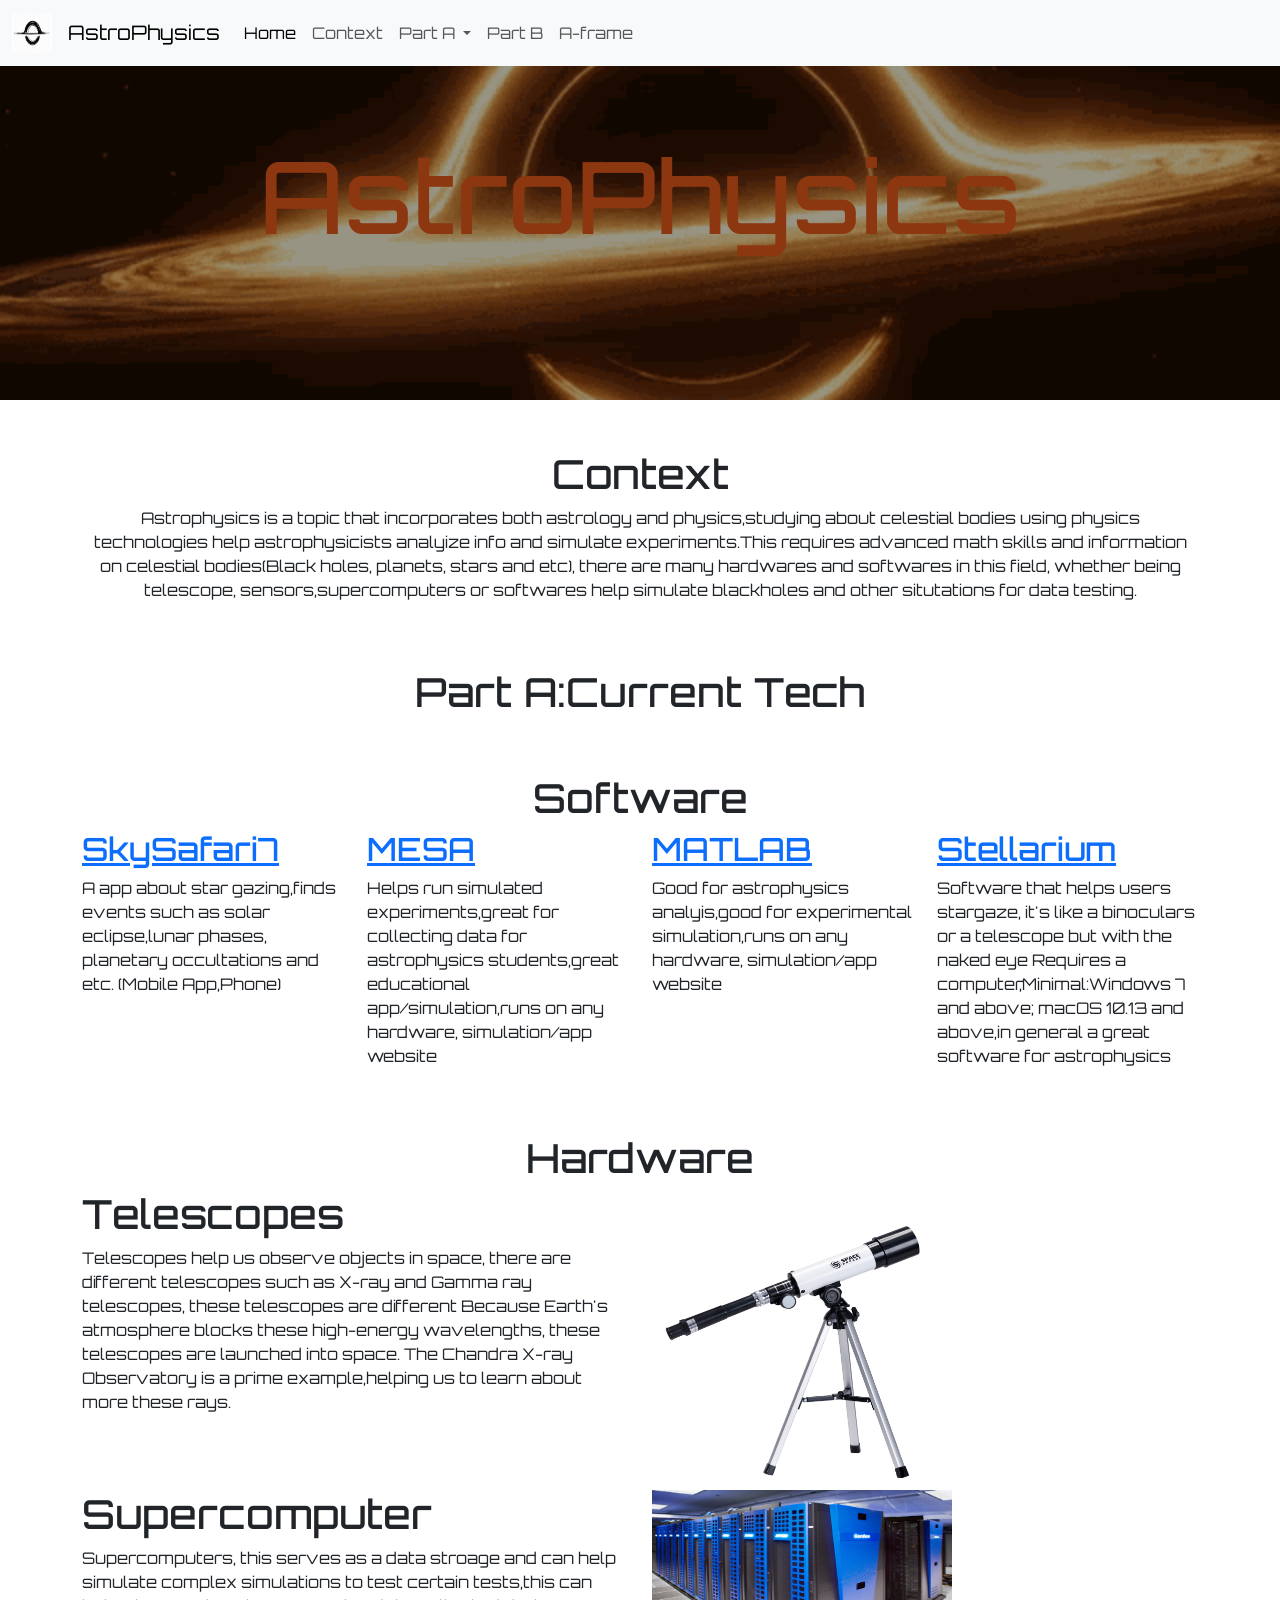
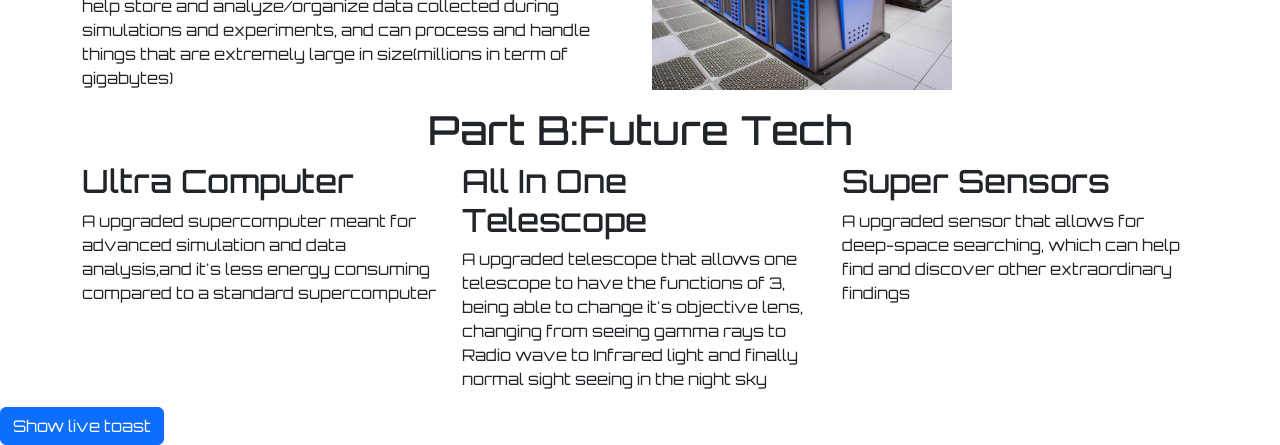
==== index.html @ 97df1da5 "Sun, May 10, 2026, 9:29 PM -04:00" ====
<!DOCTYPE html>
<html>
    <head>
        <!-- Required meta tags -->
        <meta charset="utf-8">
        <meta name="viewport" content="width=device-width, initial-scale=1">
        <script src="https://aframe.io/releases/1.7.1/aframe.min.js"></script>
        <link href="https://cdn.jsdelivr.net/npm/bootstrap@5.3.0-alpha1/dist/css/bootstrap.min.css" rel="stylesheet" />
        <link href="style.css" rel="stylesheet" type="text/css" />
       <link rel="preconnect" href="https://fonts.googleapis.com">
<link rel="preconnect" href="https://fonts.gstatic.com" crossorigin>
<link href="https://fonts.googleapis.com/css2?family=Orbitron:wght@400..900&display=swap" rel="stylesheet">
        <style>
            /* CSS */

        </style>

        <title>Title</title>
    </head>
    <body>
        <nav class="navbar fixed-top navbar-expand-lg navbar-light bg-light">
  <div class="container-fluid">
    <a class="navbar-brand" href="#">
      <img src="blackholeimage.jpg" alt="" width="40" height="40">
    </a>
    <a class="navbar-brand" href="#">AstroPhysics</a>
    <button class="navbar-toggler" type="button" data-bs-toggle="collapse" data-bs-target="#navbarNav" aria-controls="navbarNav" aria-expanded="false" aria-label="Toggle navigation">
      <span class="navbar-toggler-icon"></span>
    </button>
    <div class="collapse navbar-collapse" id="navbarNav">
      <ul class="navbar-nav">
        <li class="nav-item">
          <a class="nav-link active" aria-current="page" href="#home">Home</a>
        </li>
        <li class="nav-item">
          <a class="nav-link" href="#context">Context</a>
        </li>
         <li class="nav-item dropdown">
          <a class="nav-link dropdown-toggle" href="#" id="navbarDropdown" role="button" data-bs-toggle="dropdown" aria-expanded="false">
            Part A
          </a>
          <ul class="dropdown-menu" aria-labelledby="navbarDropdown">
            <li><a class="dropdown-item" href="#software">Softwares</a></li>
            <li><a class="dropdown-item" href="#hardware">Hardwares</a></li>


          </ul>
        </li>
          <li class="nav-item">
          <a class="nav-link" href="#PartB">Part B</a>
        </li>
           <li class="nav-item">
          <a class="nav-link" href="a-frame.html">A-frame</a>
        </li>
      </ul>

    </div>
  </div>
</nav>
<div class = "home" id="home">
<h1 class="title">AstroPhysics</h1>



</div>

<div class="container-fluid context">
  <div class="container text-center">
<h1 id="context">Context</h1>
<p>
Astrophysics is a topic that incorporates both astrology and physics,studying about celestial bodies using physics technologies help astrophysicists analyize info and simulate experiments.This requires advanced math skills and information on celestial bodies(Black holes, planets, stars and etc), there are many hardwares and softwares in this field, whether being telescope, sensors,supercomputers or softwares help simulate blackholes and other situtations for data testing.
</p>


  </div>
</div>

<div class="container-fluid " >
 <div class="container">
<h1 class="text-center">Part A:Current Tech</h1>
  <h1 class="text-center" id="software">Software</h1>
  <div class="row">
  <div class="col-sm-6 col-lg-3">
<h2>
<a href="https://skysafariastronomy.com/">SkySafari7</a>
</h2>
<p>A app about star gazing,finds events such as solar eclipse,lunar phases, planetary occultations and etc.
(Mobile App,Phone)</p>
  </div>
<div class="col-sm-6 col-lg-3">
<h2>
<a href="https://mesastar.org/">MESA</a>
</h2>
<p>Helps run simulated experiments,great for collecting data for astrophysics students,great educational app/simulation,runs on any hardware, simulation/app website</p>
  </div>
  <div class="col-sm-6 col-lg-3">
<h2>
<a href="https://www.mathworks.com/matlabcentral/fileexchange/69815-astronomy-astrophysics-toolbox-for-matlab-maat">MATLAB</a>
</h2>
<p>Good for astrophysics analyis,good for experimental simulation,runs on any hardware, simulation/app website
</p>

  </div>
  <div class="col-sm-6 col-lg-3">
<h2>
<a href="https://stellarium.org/">Stellarium</a>
</h2>
<p>Software that helps users stargaze, it's like a binoculars or a telescope but with the naked eye
Requires a computer,Minimal:Windows 7 and above; macOS 10.13 and above,in general a great software for astrophysics

</p>

  </div>

</div>

 </div>
</div>
<div class="container-fluid">
  <div class="container">
    <h1 class="text-center" id="hardware">Hardware</h1>
<div class="row">

  <div class="col-sm-12 col-lg-6">
<h1>Telescopes</h1>
  <p>
  Telescopes help us observe objects in space, there are different telescopes such as X-ray and Gamma ray telescopes, these telescopes are different Because Earth's atmosphere blocks these high-energy wavelengths, these telescopes are launched into space. The Chandra X-ray Observatory is a prime example,helping us to learn about more these rays.
</p>

</div>
 <div class="col-sm-12 col-lg-6">
<img class="telescope" src="telescope.jpg" alt="Telescope">
 </div>
  <div class="col-sm-12 col-lg-6">
<h1>Supercomputer</h1>
  <p>
  Supercomputers, this serves as a data stroage and can help simulate complex simulations to test certain tests,this can help store and analyze/organize data collected during simulations and experiments, and can process and handle things that are extremely large in size(millions in term of gigabytes)
</p>
</div>
<div class="col-sm-12 col-lg-6">
<img class="supercomputer" src="supercomputer.jpg" alt="supercomputer">
 </div>
</div>
</div>
 </div>
</div>

<div class="container-fluid">
  <div class="container">
    <h1 class="titleB" id="PartB">Part B:Future Tech</h1>
<div class="row">
<div class="col-sm-12 col-lg-4">
  <h2>Ultra Computer</h2>
  <p>
    A upgraded supercomputer meant for advanced simulation and data analysis,and it's less energy consuming compared to a standard supercomputer
  </p>
</div>
<div class="col-sm-12 col-lg-4">
  <h2>All In One Telescope</h2>
  <p>
    A upgraded telescope that allows one telescope to have the functions of 3, being able to change it's objective lens, changing from seeing gamma rays to Radio wave to Infrared light and finally normal sight seeing in the night sky
  </p>
</div>
<div class="col-sm-12 col-lg-4">
  <h2>Super Sensors</h2>
  <p>
   A upgraded sensor that allows for deep-space searching, which can help find and discover other extraordinary findings
  </p>
</div>


   </div>
 </div>
</div>
<button type="button" class="btn btn-primary" id="liveToastBtn">Show live toast</button>

<div class="toast-container position-fixed bottom-0 end-0 p-3">
  <div id="liveToast" class="toast" role="alert" aria-live="assertive" aria-atomic="true">
    <div class="toast-header">
      <img src="..." class="rounded me-2" alt="...">
      <strong class="me-auto">Bootstrap</strong>
      <small>11 mins ago</small>
      <button type="button" class="btn-close" data-bs-dismiss="toast" aria-label="Close"></button>
    </div>
    <div class="toast-body">
      Hello, world! This is a toast message.
    </div>
  </div>
</div>

<div class="toast" role="alert" aria-live="assertive" aria-atomic="true">
  <div class="toast-body">
    Hello, world! This is a toast message.
    <div class="mt-2 pt-2 border-top">
      <button type="button" class="btn btn-primary btn-sm">Take action</button>
      <button type="button" class="btn btn-secondary btn-sm" data-bs-dismiss="toast">Close</button>
    </div>
  </div>
</div>

<!-- HTML -->


        <script src="https://cdn.jsdelivr.net/npm/bootstrap@5.3.0-alpha1/dist/js/bootstrap.bundle.min.js"></script>
        <!-- <script src="script.js"></script> -->
        <script>
            // JS


        </script>
    </body>
</html>
---- style.css ----
.home {
  background-size: cover;
  background-position: center;
  height: 400px;
  display: flex;
  flex-direction: column;
  justify-content: center;
  align-items: center;
  color: white;
  text-align: center;
    filter: brightness(60%);
background-image: url('blackhole.gif');
}

body{
  font-family: "Orbitron", sans-serif;
  font-optical-sizing: auto;
  font-weight: <50>;
  font-style: normal;

}

.title{
font-size:100px;
color:#ea5b1b;

}

.text-center {
  text-align:center;
  padding-top:50px;
}

.telescope{
width:300px;
height:300px;
}

.supercomputer{
width:300px;
height:200px;
}
 .titleB{
text-align:center;

 }
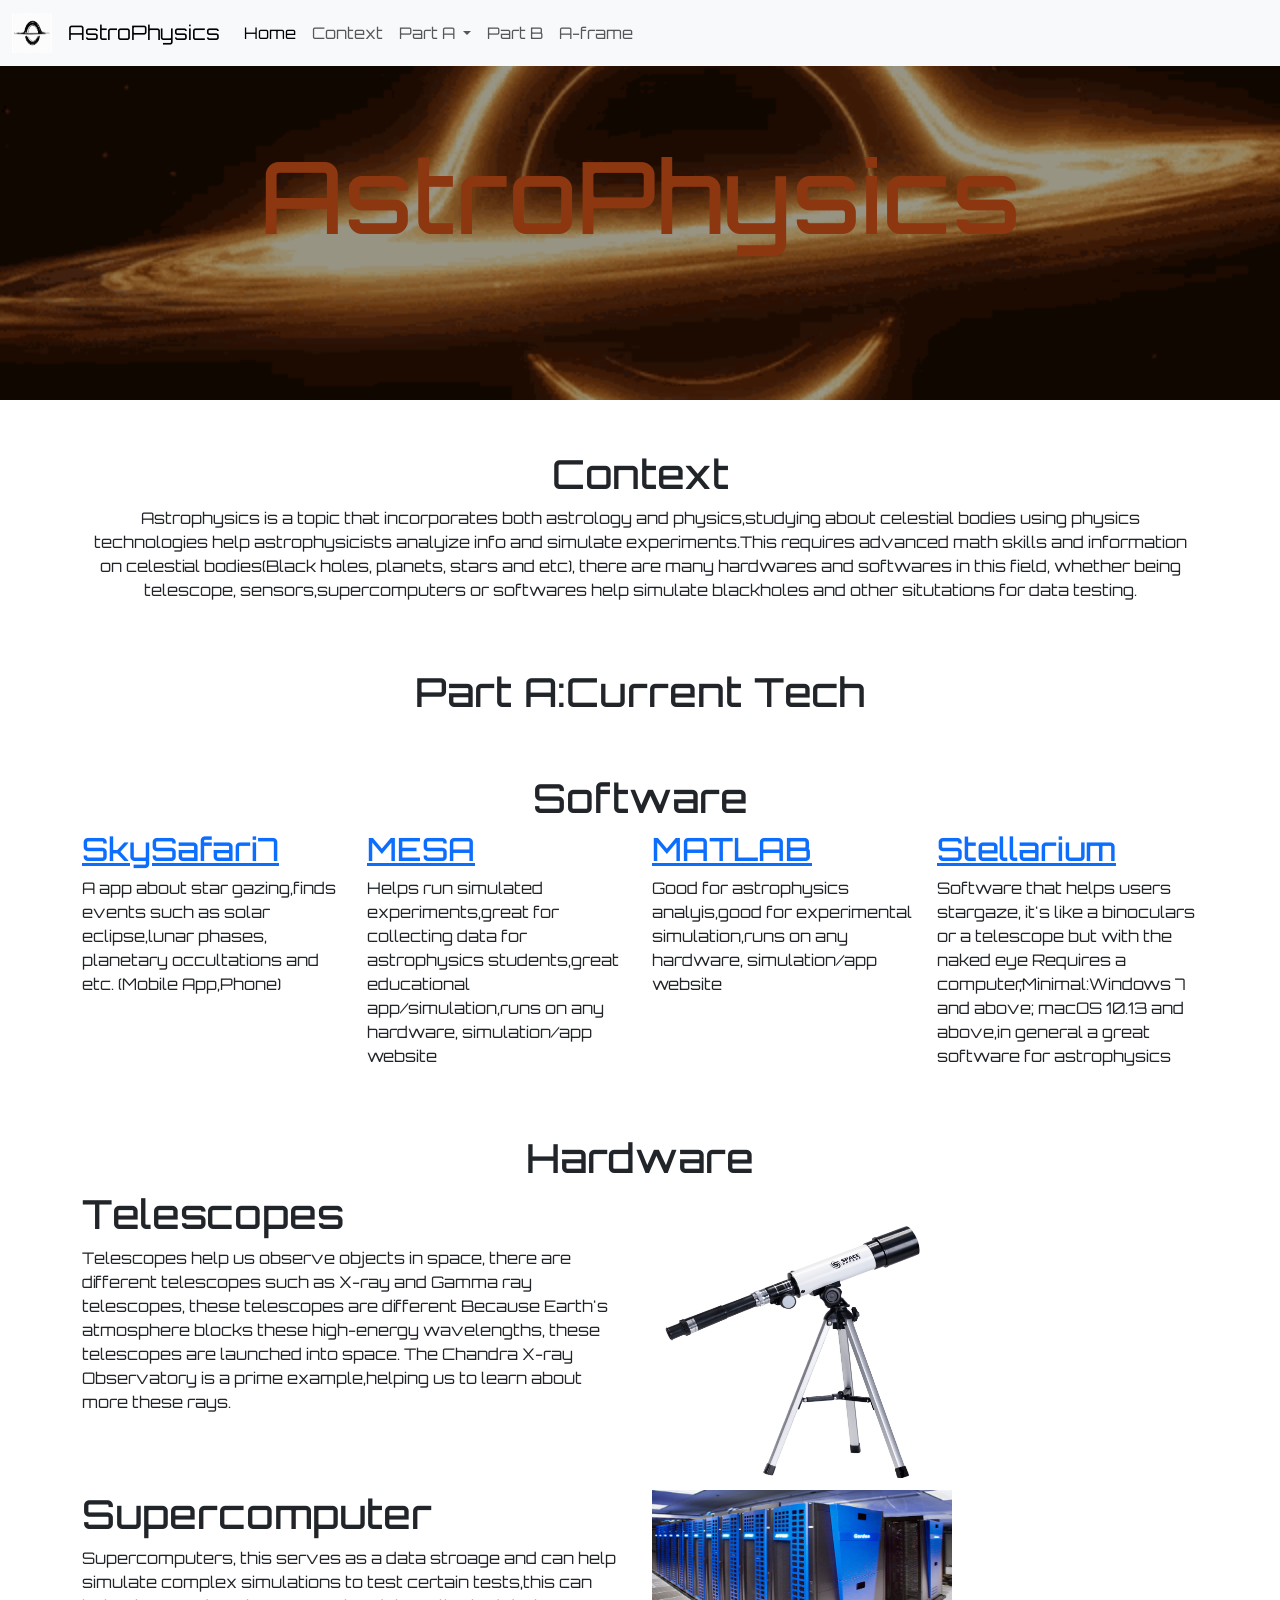
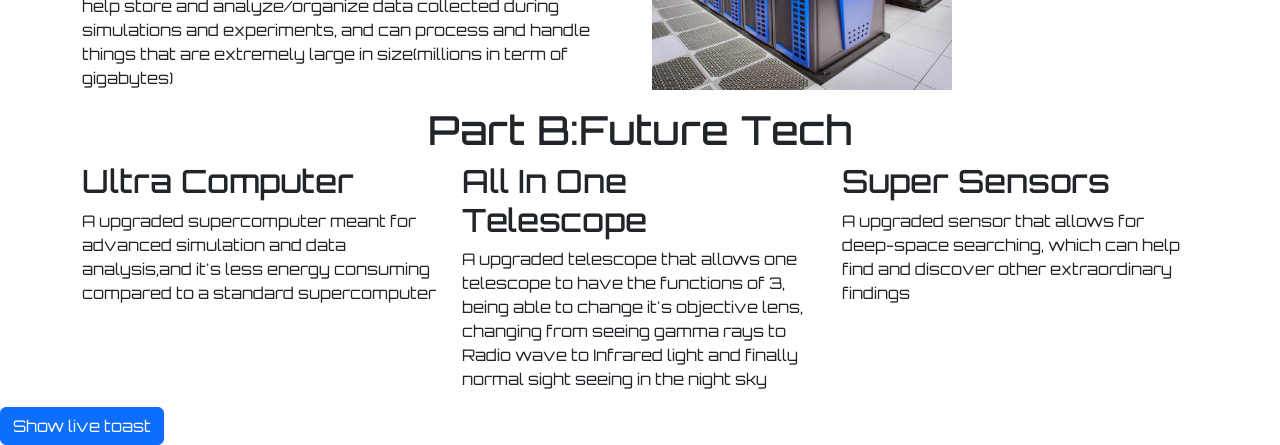
==== commit 800c8b00: "Sun, May 10, 2026, 9:30 PM -04:00" ====
--- a/index.html
+++ b/index.html
@@ -198,6 +198,7 @@
   </div>
 </div>
 
+
 <!-- HTML -->
 
 
@@ -205,7 +206,15 @@
         <!-- <script src="script.js"></script> -->
         <script>
             // JS
-
+const toastTrigger = document.getElementById('liveToastBtn')
+const toastLiveExample = document.getElementById('liveToast')
+
+if (toastTrigger) {
+  const toastBootstrap = bootstrap.Toast.getOrCreateInstance(toastLiveExample)
+  toastTrigger.addEventListener('click', () => {
+    toastBootstrap.show()
+  })
+}
 
         </script>
     </body>
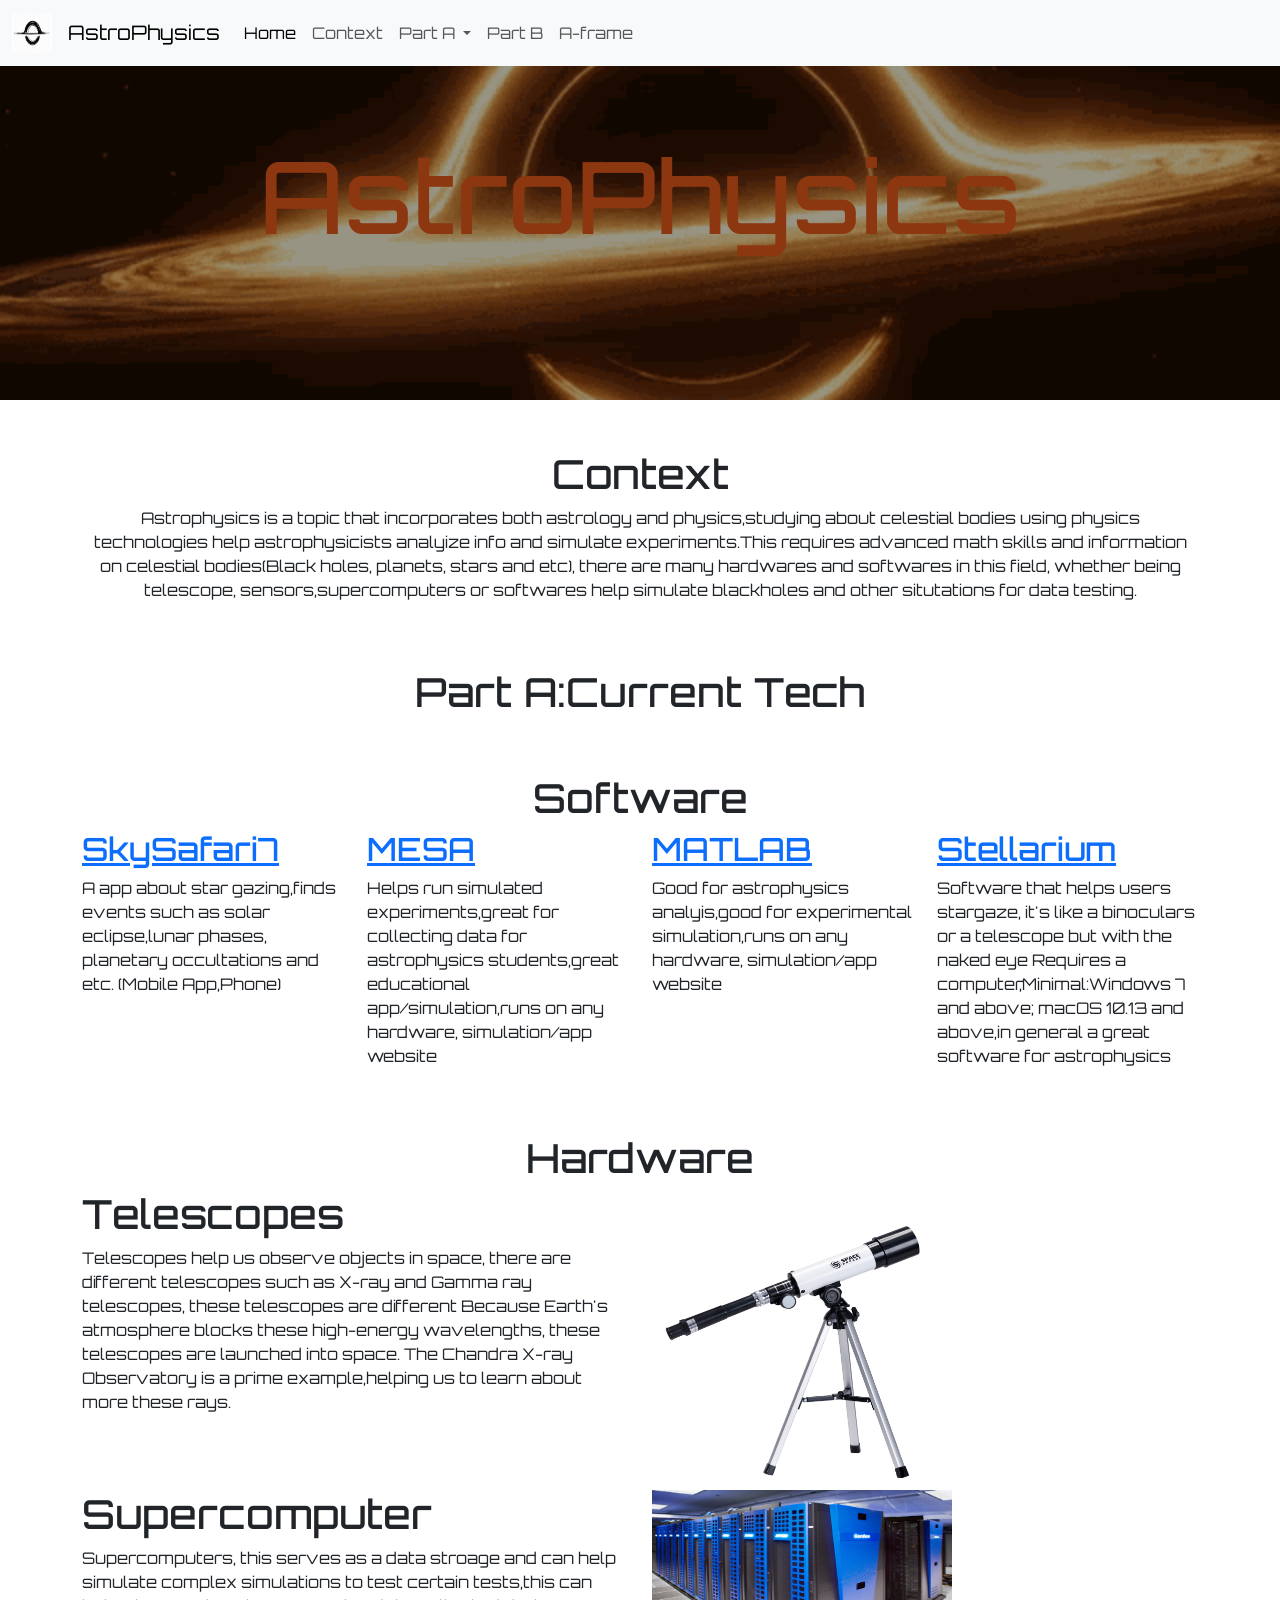
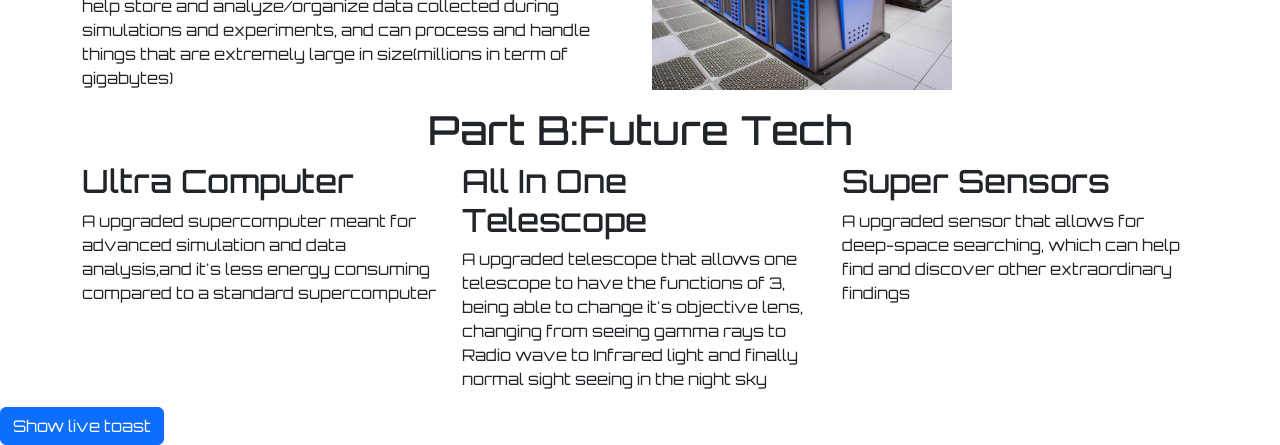
==== commit a589f5a5: "Sun, May 10, 2026, 9:31 PM -04:00" ====
--- a/index.html
+++ b/index.html
@@ -182,13 +182,7 @@
       <small>11 mins ago</small>
       <button type="button" class="btn-close" data-bs-dismiss="toast" aria-label="Close"></button>
     </div>
-    <div class="toast-body">
-      Hello, world! This is a toast message.
-    </div>
-  </div>
-</div>
-
-<div class="toast" role="alert" aria-live="assertive" aria-atomic="true">
+    <div class="toast" role="alert" aria-live="assertive" aria-atomic="true">
   <div class="toast-body">
     Hello, world! This is a toast message.
     <div class="mt-2 pt-2 border-top">
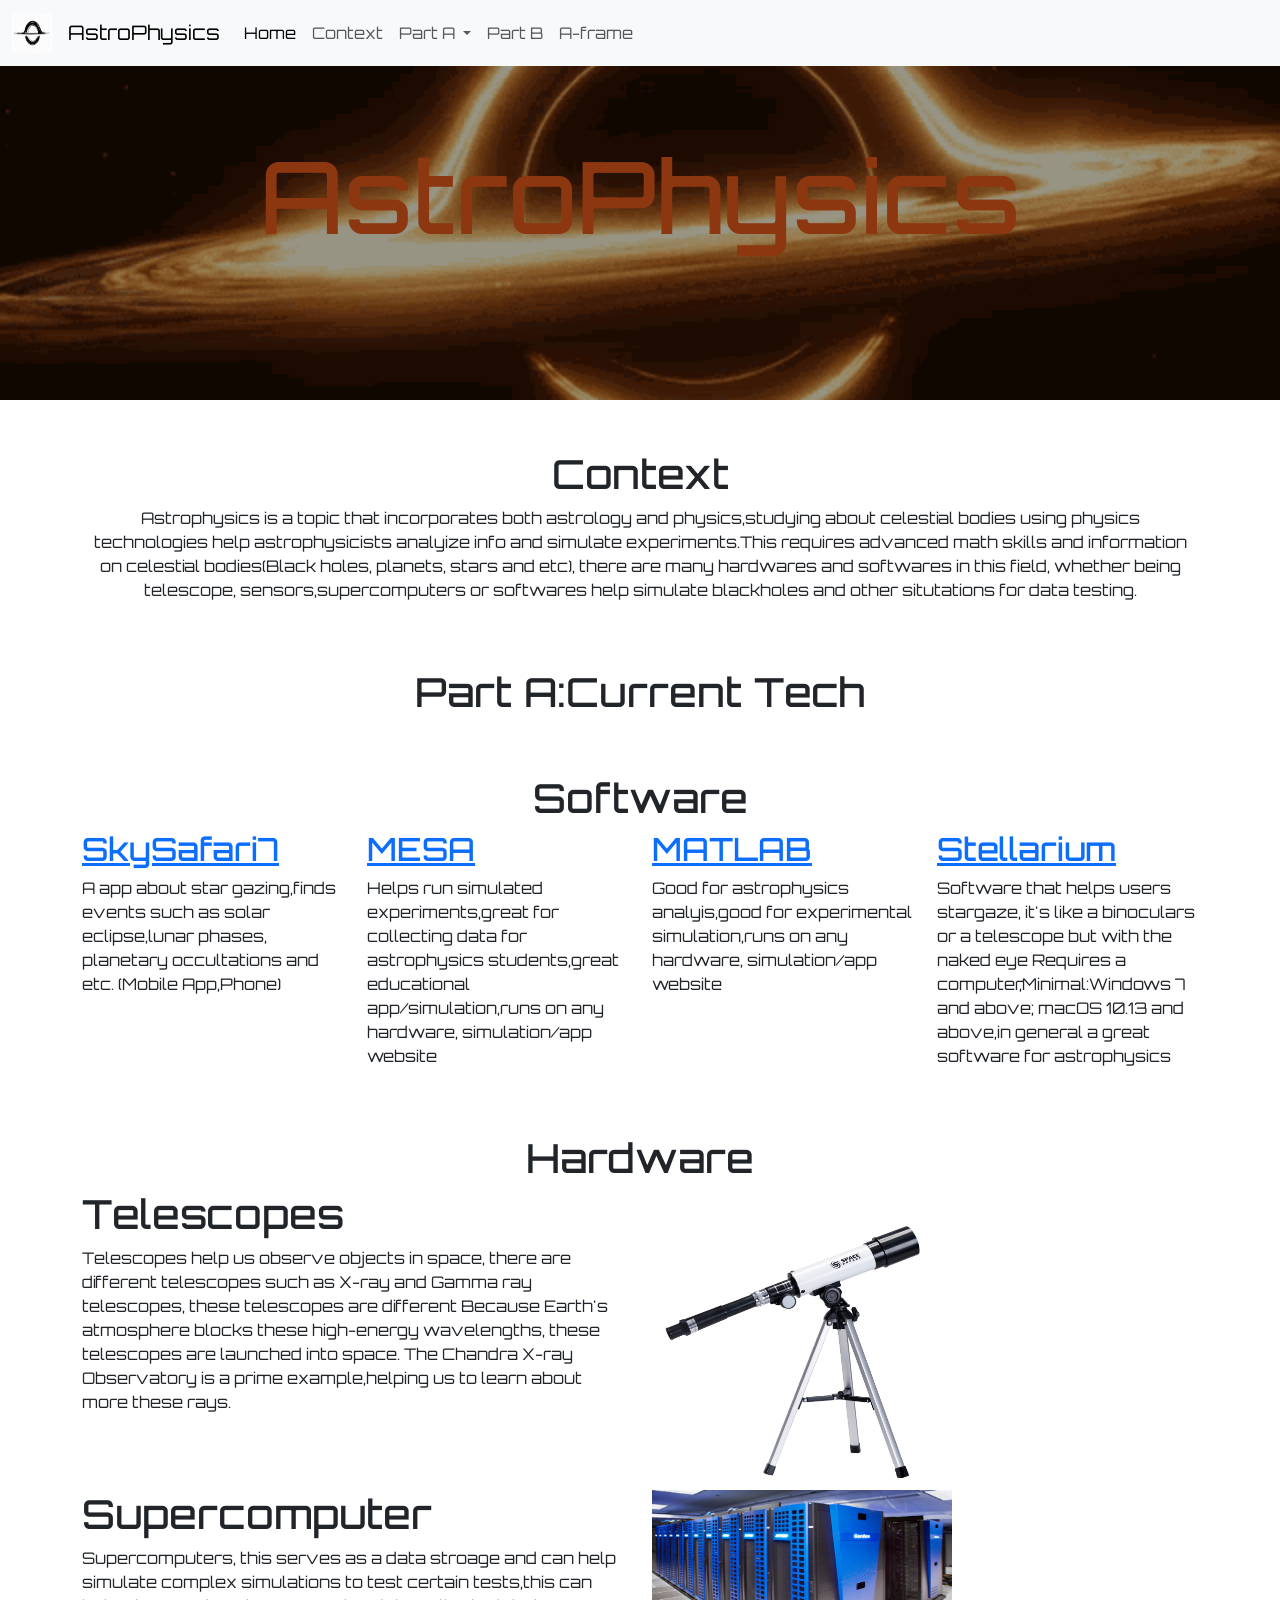
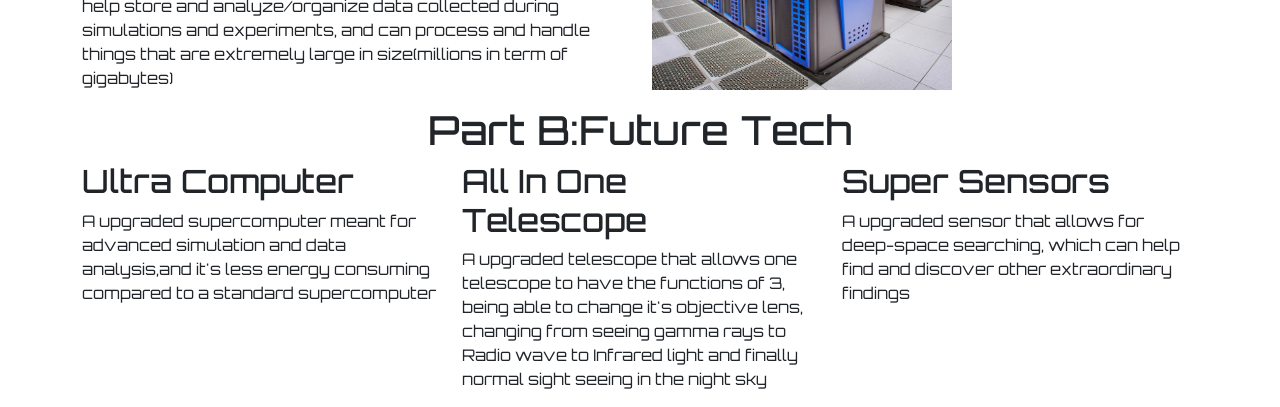
==== commit f3d60382: "Sun, May 10, 2026, 9:35 PM -04:00" ====
--- a/index.html
+++ b/index.html
@@ -172,25 +172,7 @@
    </div>
  </div>
 </div>
-<button type="button" class="btn btn-primary" id="liveToastBtn">Show live toast</button>
 
-<div class="toast-container position-fixed bottom-0 end-0 p-3">
-  <div id="liveToast" class="toast" role="alert" aria-live="assertive" aria-atomic="true">
-    <div class="toast-header">
-      <img src="..." class="rounded me-2" alt="...">
-      <strong class="me-auto">Bootstrap</strong>
-      <small>11 mins ago</small>
-      <button type="button" class="btn-close" data-bs-dismiss="toast" aria-label="Close"></button>
-    </div>
-    <div class="toast" role="alert" aria-live="assertive" aria-atomic="true">
-  <div class="toast-body">
-    Hello, world! This is a toast message.
-    <div class="mt-2 pt-2 border-top">
-      <button type="button" class="btn btn-primary btn-sm">Take action</button>
-      <button type="button" class="btn btn-secondary btn-sm" data-bs-dismiss="toast">Close</button>
-    </div>
-  </div>
-</div>
 
 
 <!-- HTML -->
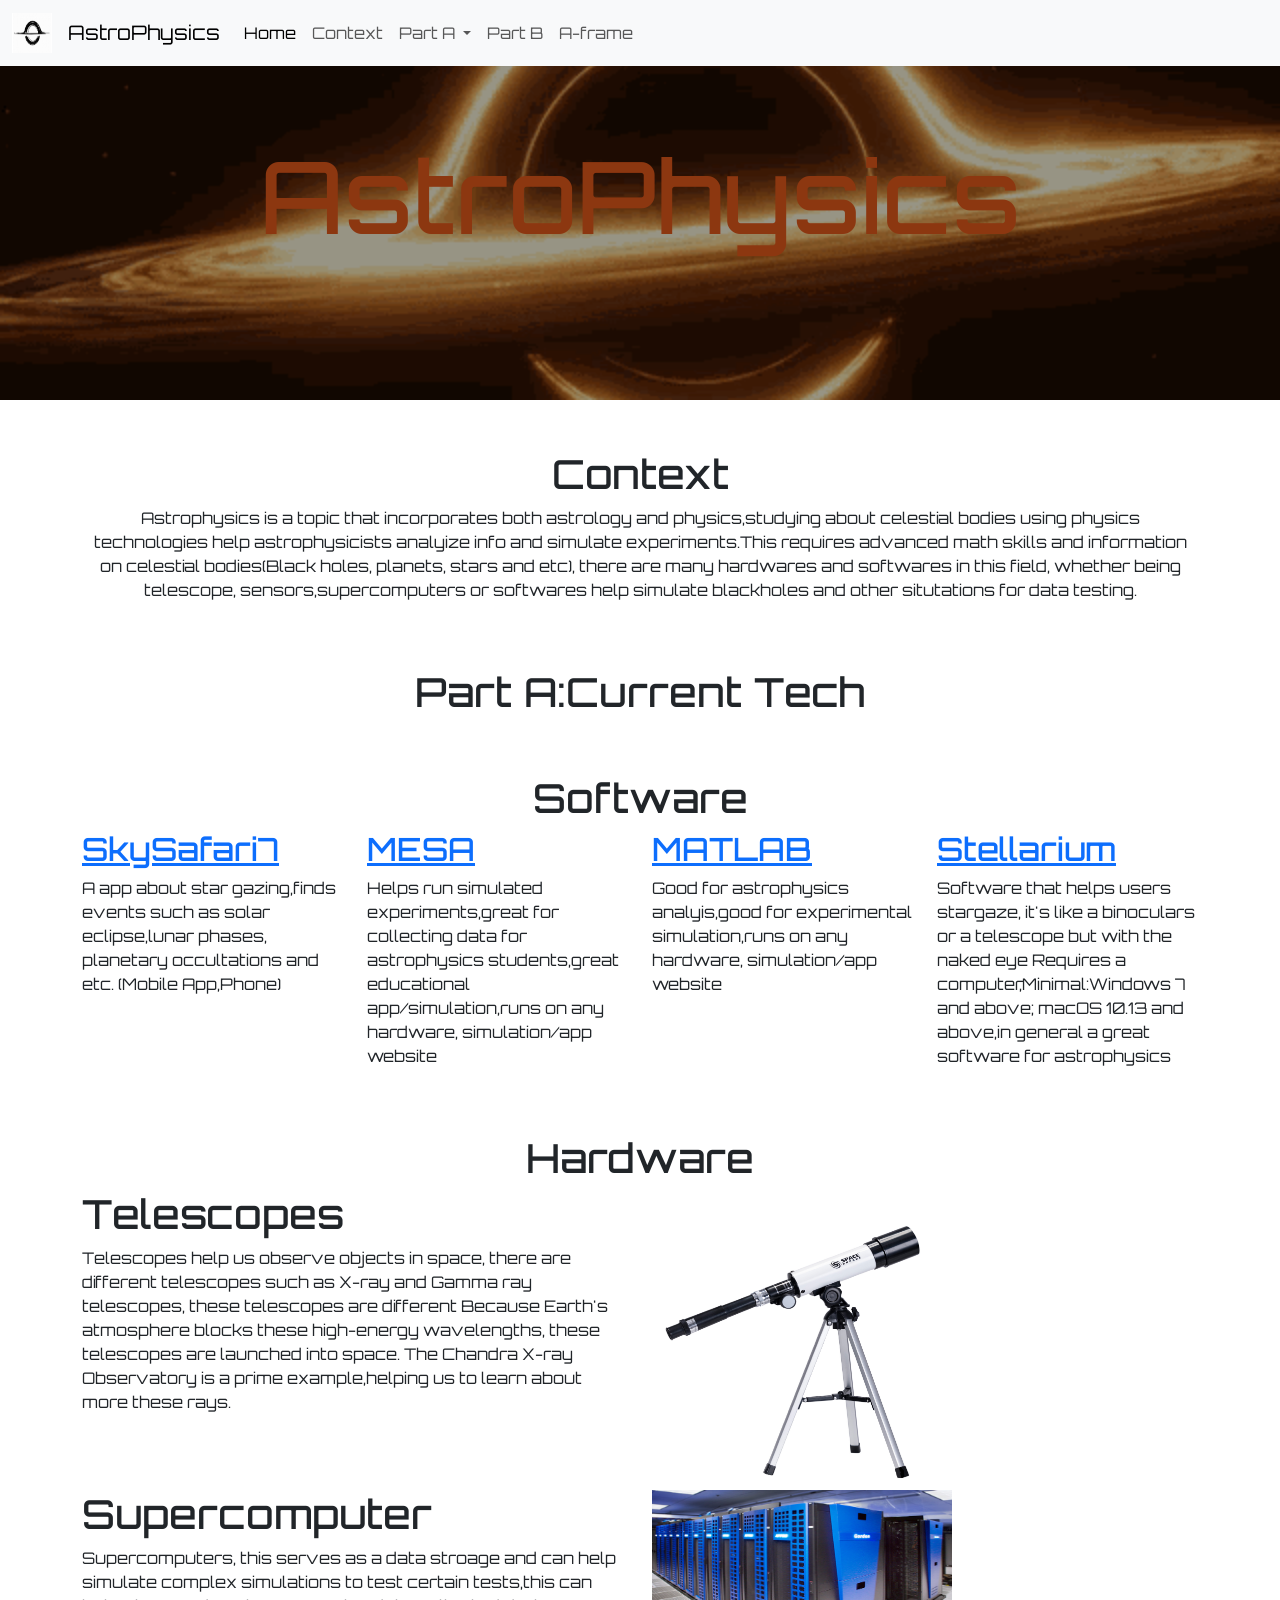
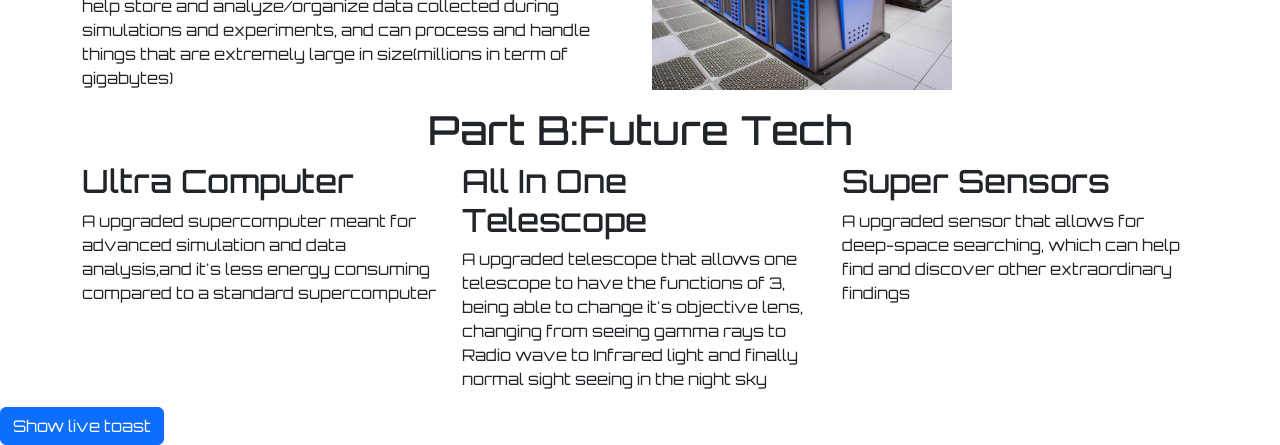
==== commit be37d705: "Sun, May 10, 2026, 9:37 PM -04:00" ====
--- a/index.html
+++ b/index.html
@@ -172,7 +172,21 @@
    </div>
  </div>
 </div>
-
+<button type="button" class="btn btn-primary" id="liveToastBtn">Show live toast</button>
+
+<div class="toast-container position-fixed bottom-0 end-0 p-3">
+  <div id="liveToast" class="toast" role="alert" aria-live="assertive" aria-atomic="true">
+    <div class="toast-header">
+      <img src="..." class="rounded me-2" alt="...">
+      <strong class="me-auto">Bootstrap</strong>
+      <small>Just now</small>
+      <button type="button" class="btn-close" data-bs-dismiss="toast" aria-label="Close"></button>
+    </div>
+    <div class="toast-body">
+      If you enjoyed this project please consider checking out my other <a href="">Projects</a>
+    </div>
+  </div>
+</div>
 
 
 <!-- HTML -->
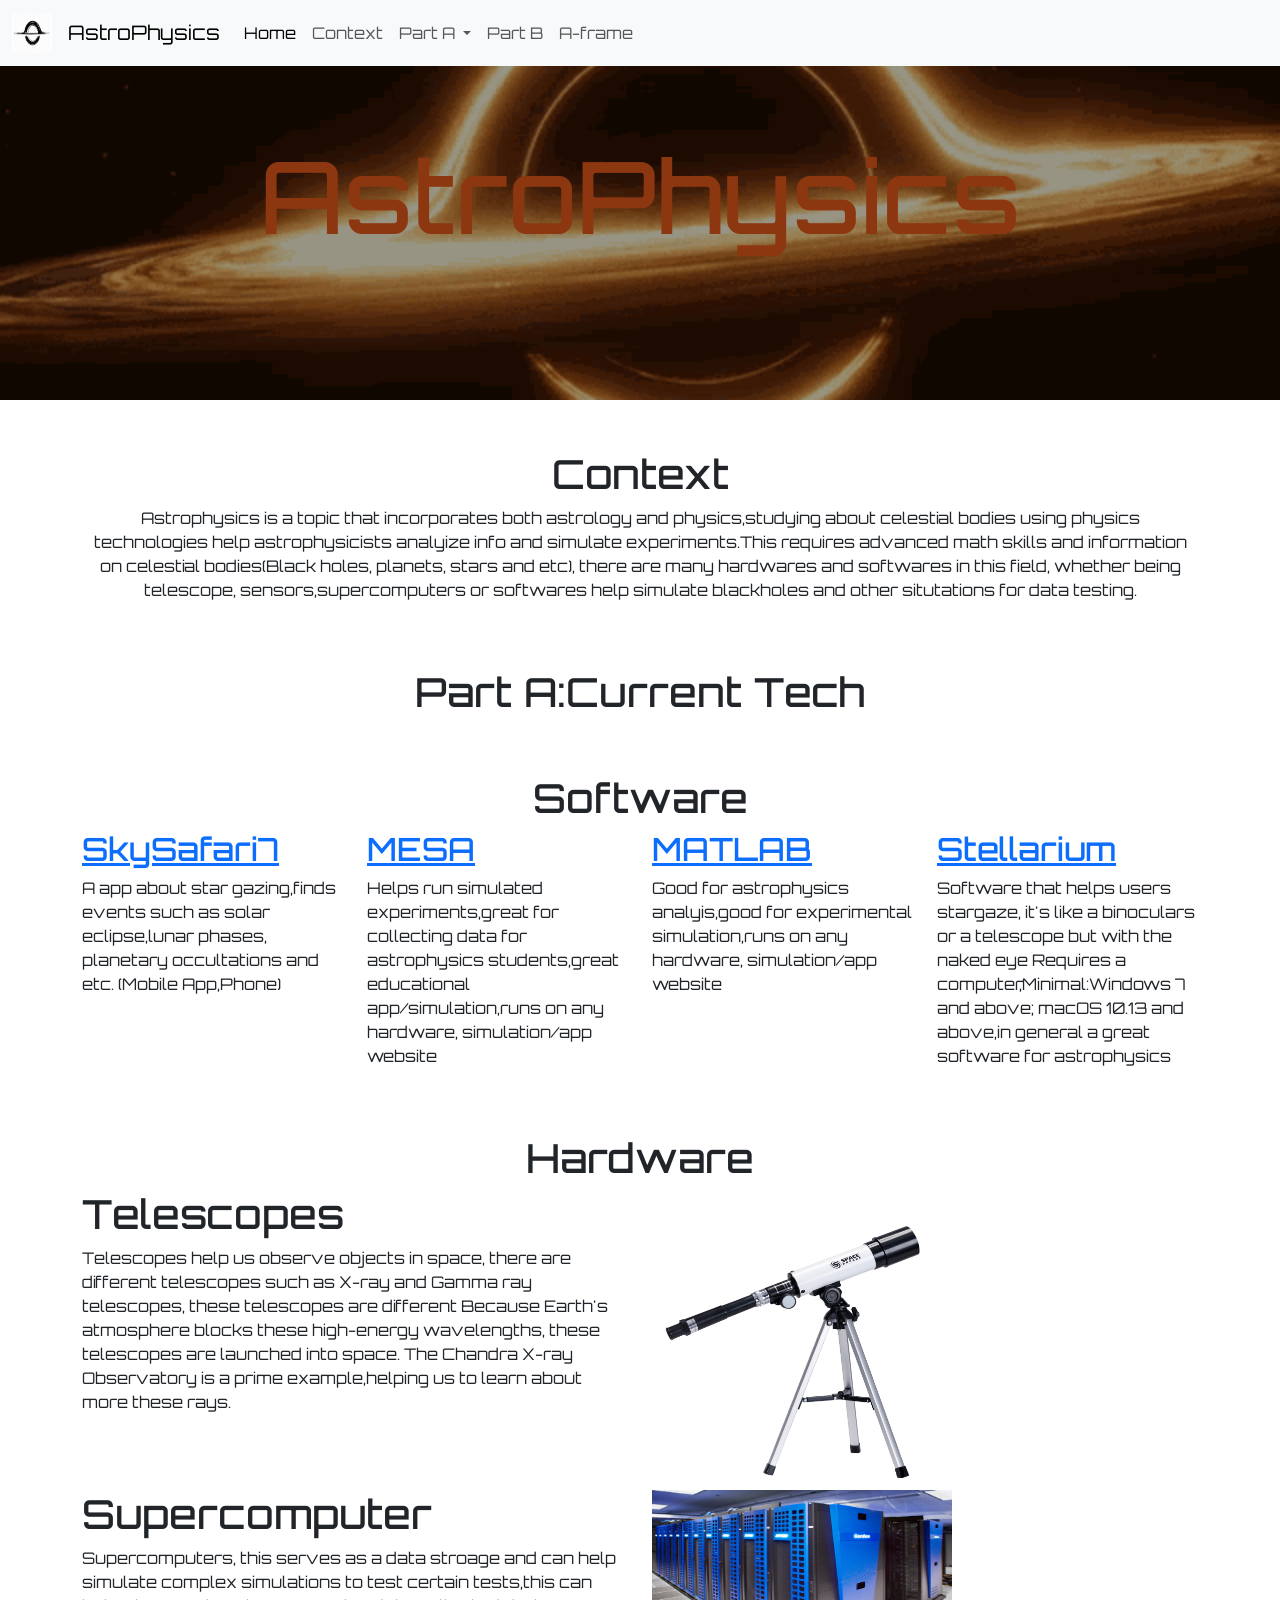
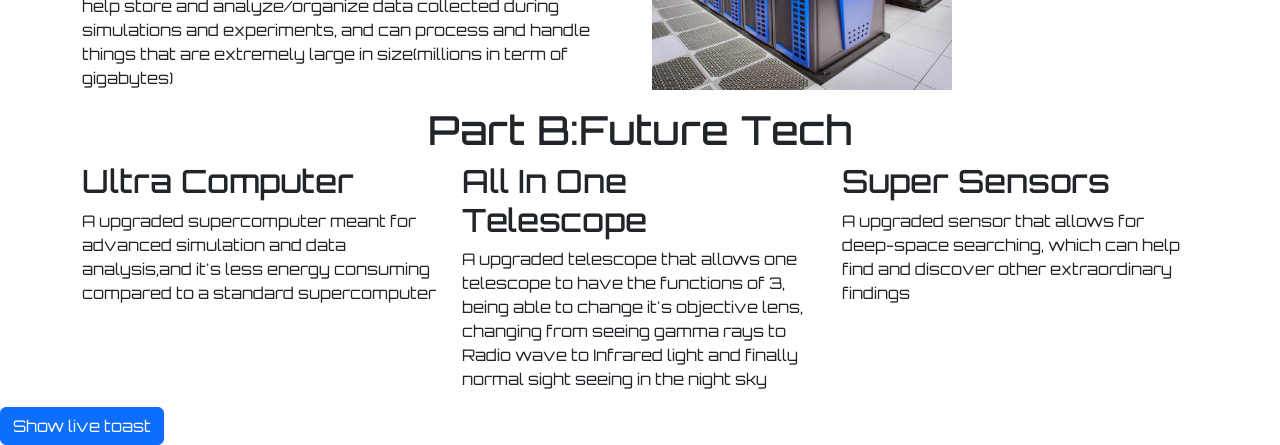
==== commit bc70811b: "Sun, May 10, 2026, 9:38 PM -04:00" ====
--- a/index.html
+++ b/index.html
@@ -183,7 +183,7 @@
       <button type="button" class="btn-close" data-bs-dismiss="toast" aria-label="Close"></button>
     </div>
     <div class="toast-body">
-      If you enjoyed this project please consider checking out my other <a href="">Projects</a>
+      If you enjoyed this project please consider checking out my other <a href="https://wenjiec0313.github.io/">Projects</a>
     </div>
   </div>
 </div>
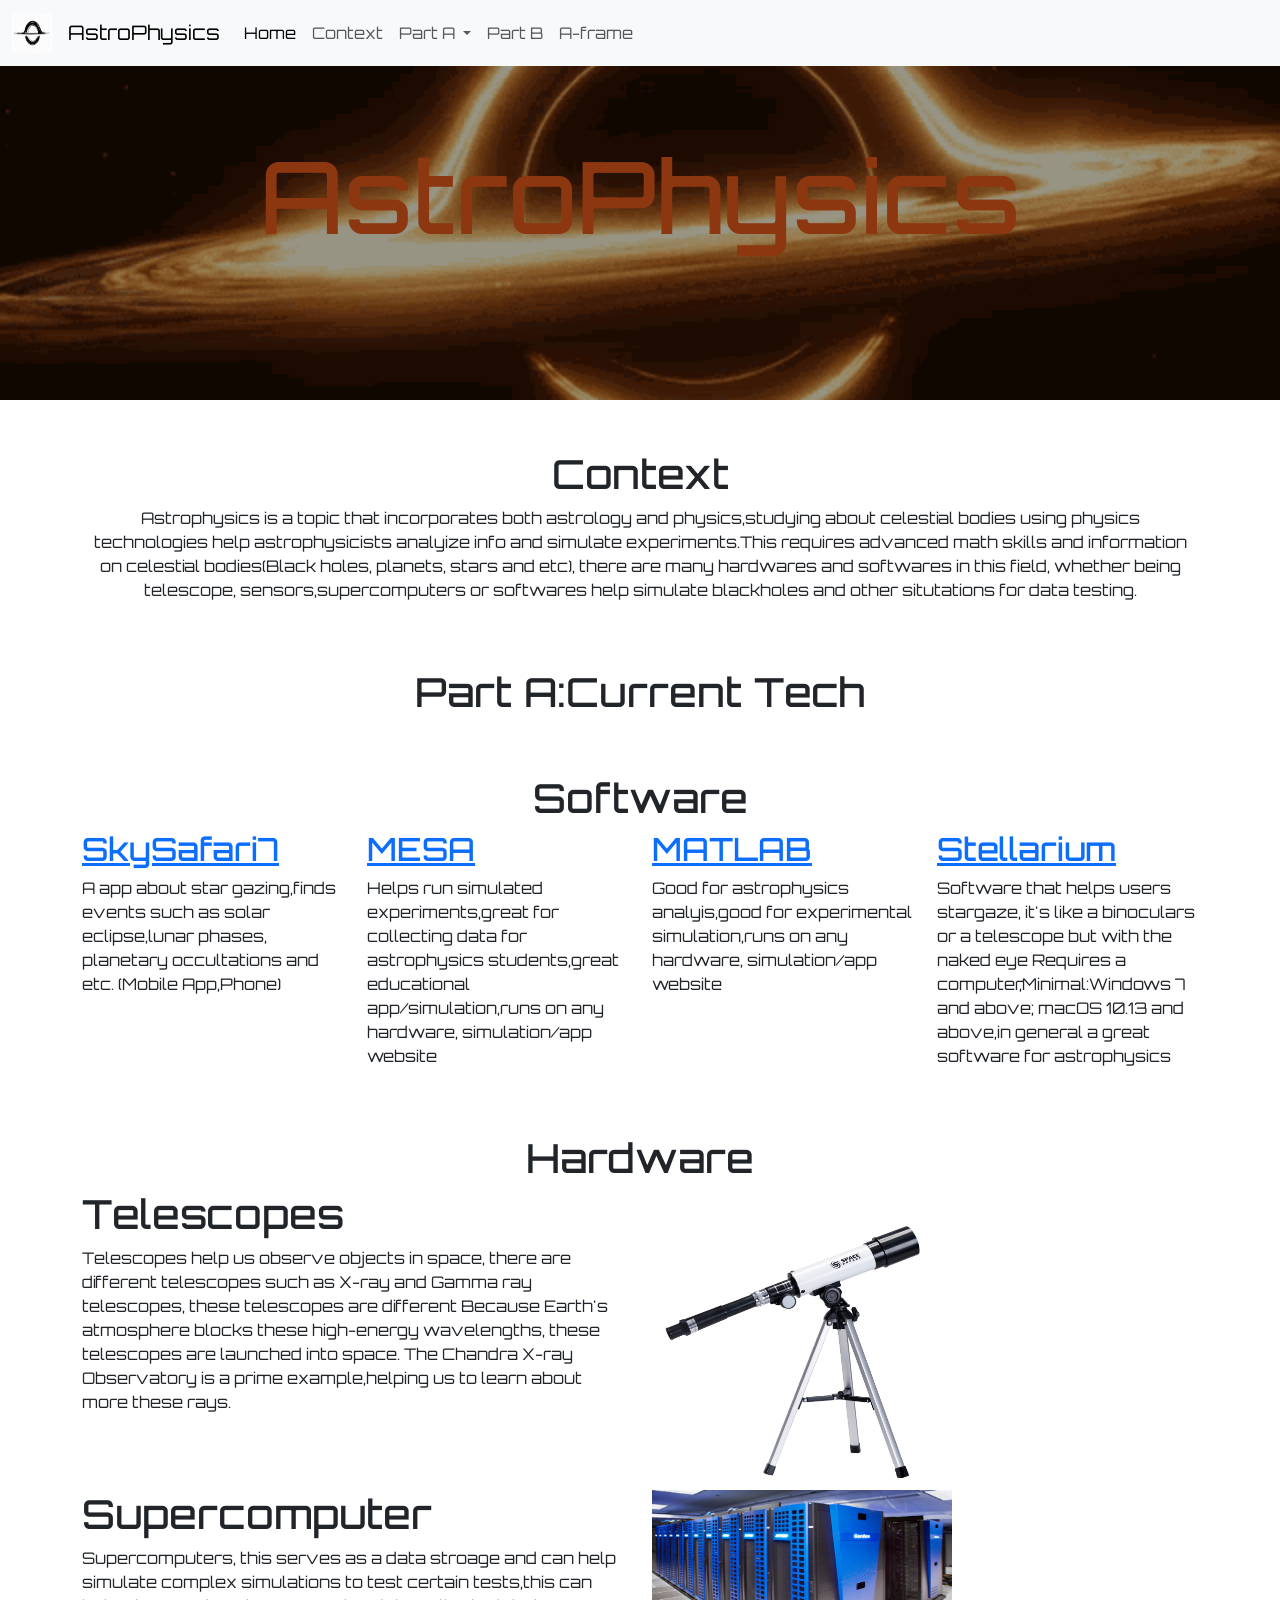
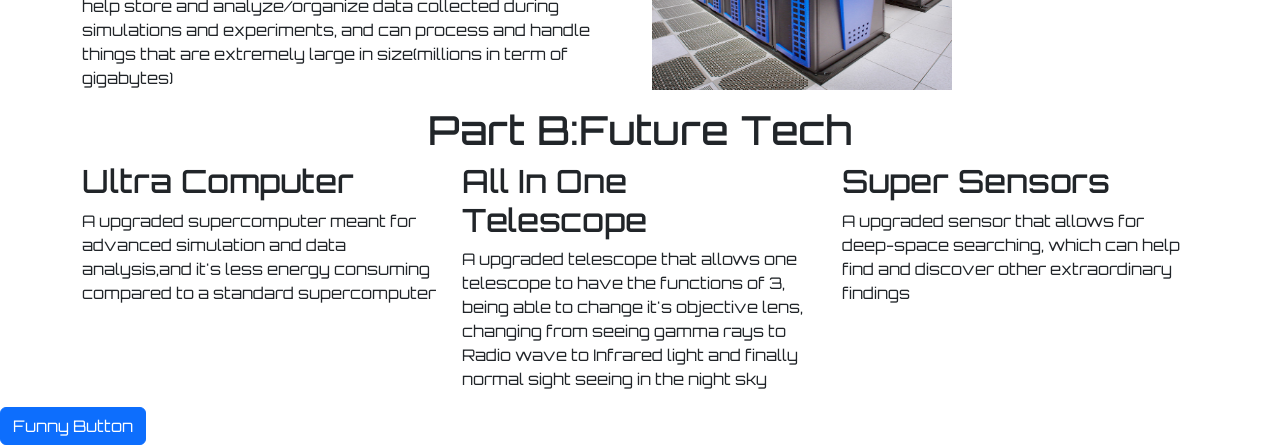
==== commit 0a38881d: "Sun, May 10, 2026, 9:42 PM -04:00" ====
--- a/index.html
+++ b/index.html
@@ -172,18 +172,18 @@
    </div>
  </div>
 </div>
-<button type="button" class="btn btn-primary" id="liveToastBtn">Show live toast</button>
+<button type="button" class="btn btn-primary" id="liveToastBtn">Funny Button</button>
 
 <div class="toast-container position-fixed bottom-0 end-0 p-3">
   <div id="liveToast" class="toast" role="alert" aria-live="assertive" aria-atomic="true">
     <div class="toast-header">
       <img src="..." class="rounded me-2" alt="...">
-      <strong class="me-auto">Bootstrap</strong>
+      <strong class="me-auto">Chheck this out</strong>
       <small>Just now</small>
       <button type="button" class="btn-close" data-bs-dismiss="toast" aria-label="Close"></button>
     </div>
     <div class="toast-body">
-      If you enjoyed this project please consider checking out my other <a href="https://wenjiec0313.github.io/">Projects</a>
+      If you enjoyed this project please consider checking out my other <a href="https://wenjiec0313.github.io/">projects!</a>
     </div>
   </div>
 </div>
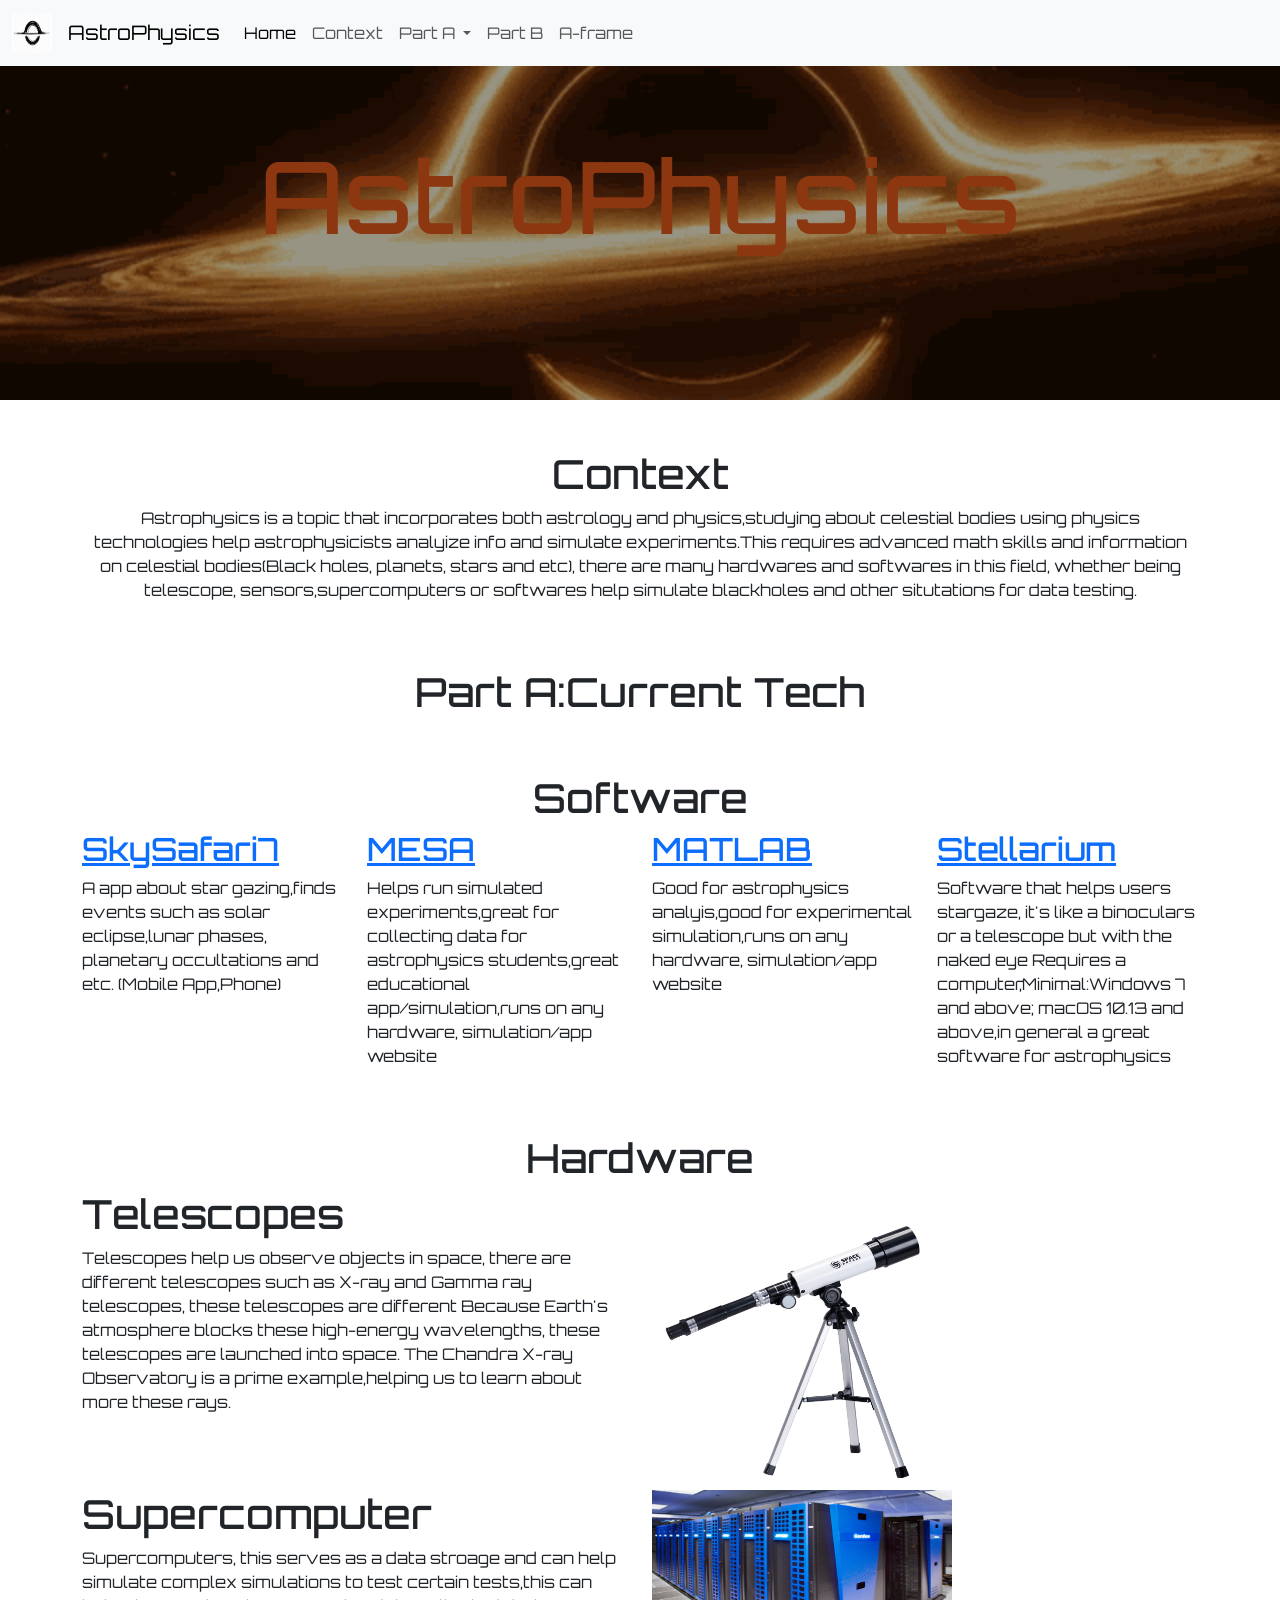
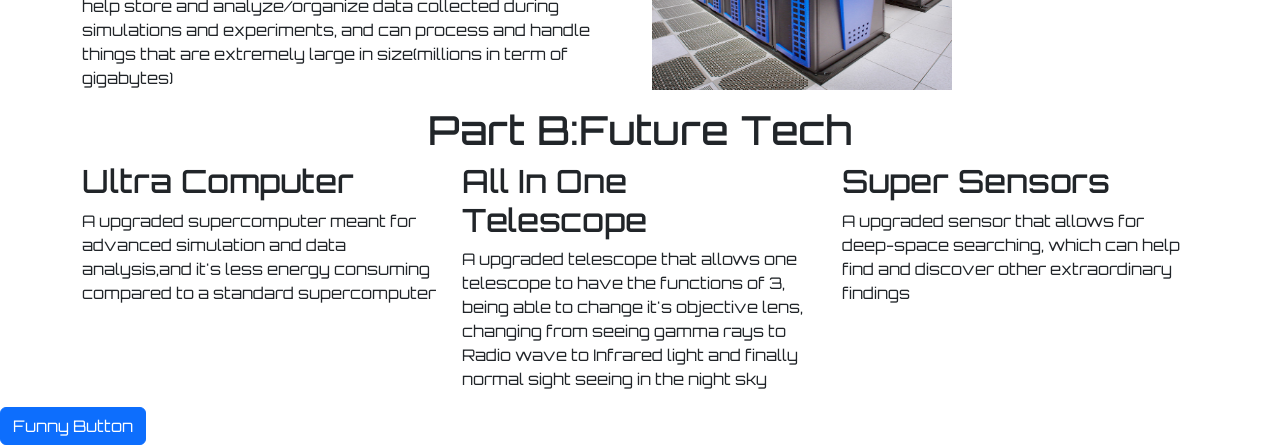
==== commit 99f95846: "add beyond mvp" ====
--- a/index.html
+++ b/index.html
@@ -177,8 +177,7 @@
 <div class="toast-container position-fixed bottom-0 end-0 p-3">
   <div id="liveToast" class="toast" role="alert" aria-live="assertive" aria-atomic="true">
     <div class="toast-header">
-      <img src="..." class="rounded me-2" alt="...">
-      <strong class="me-auto">Chheck this out</strong>
+      <strong class="me-auto">Important Notification</strong>
       <small>Just now</small>
       <button type="button" class="btn-close" data-bs-dismiss="toast" aria-label="Close"></button>
     </div>
